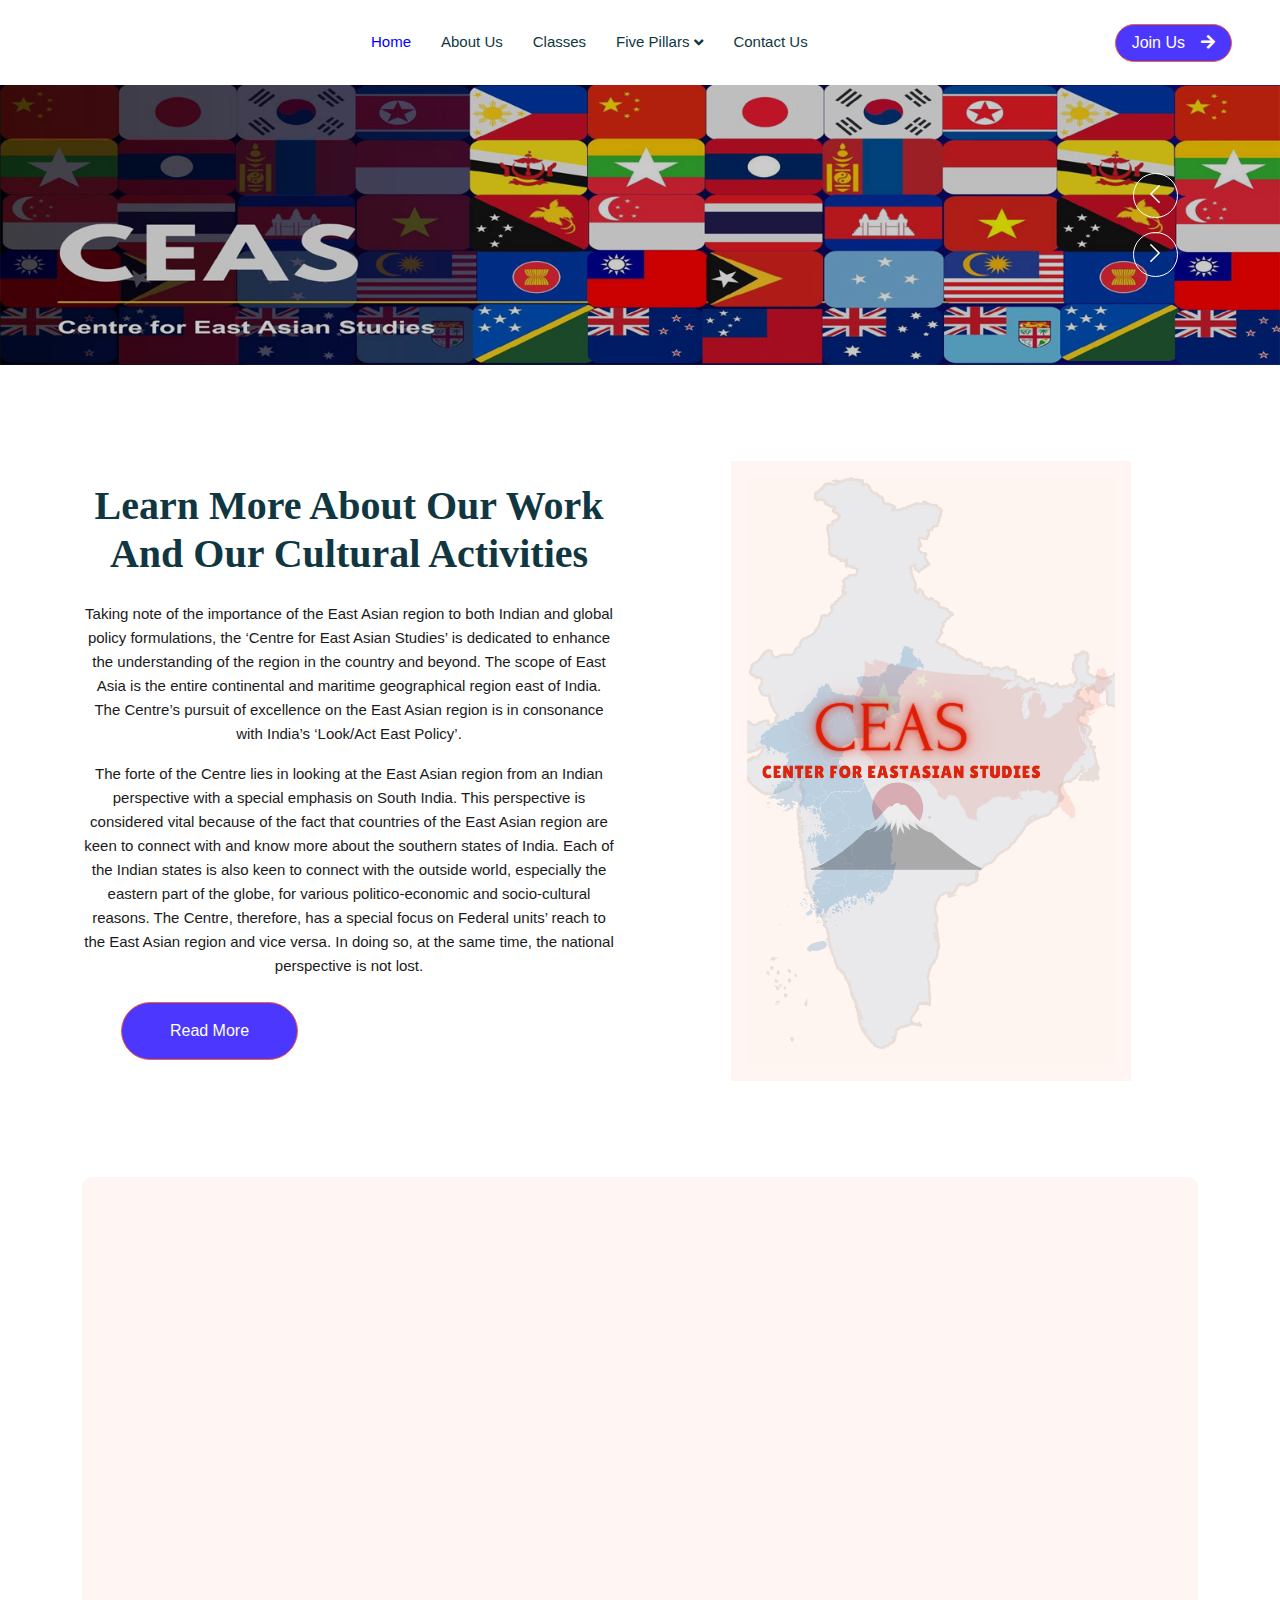
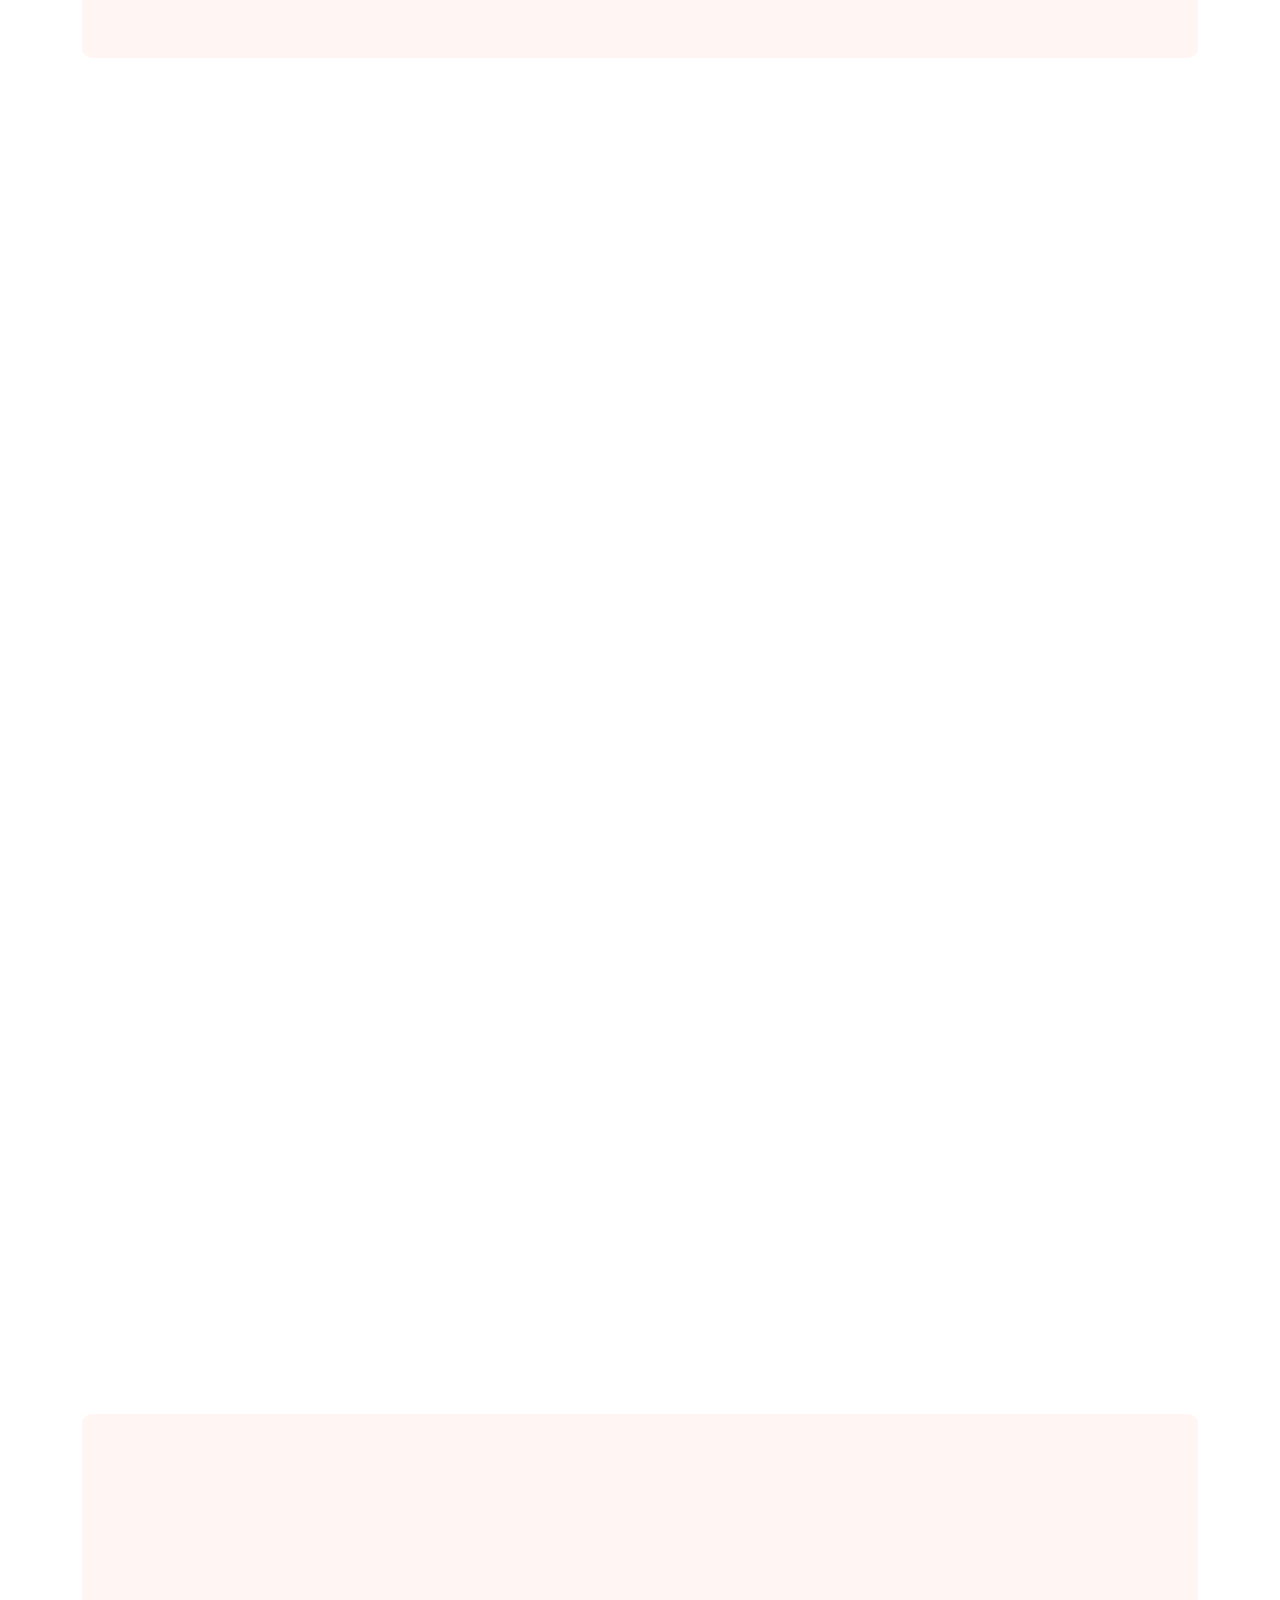
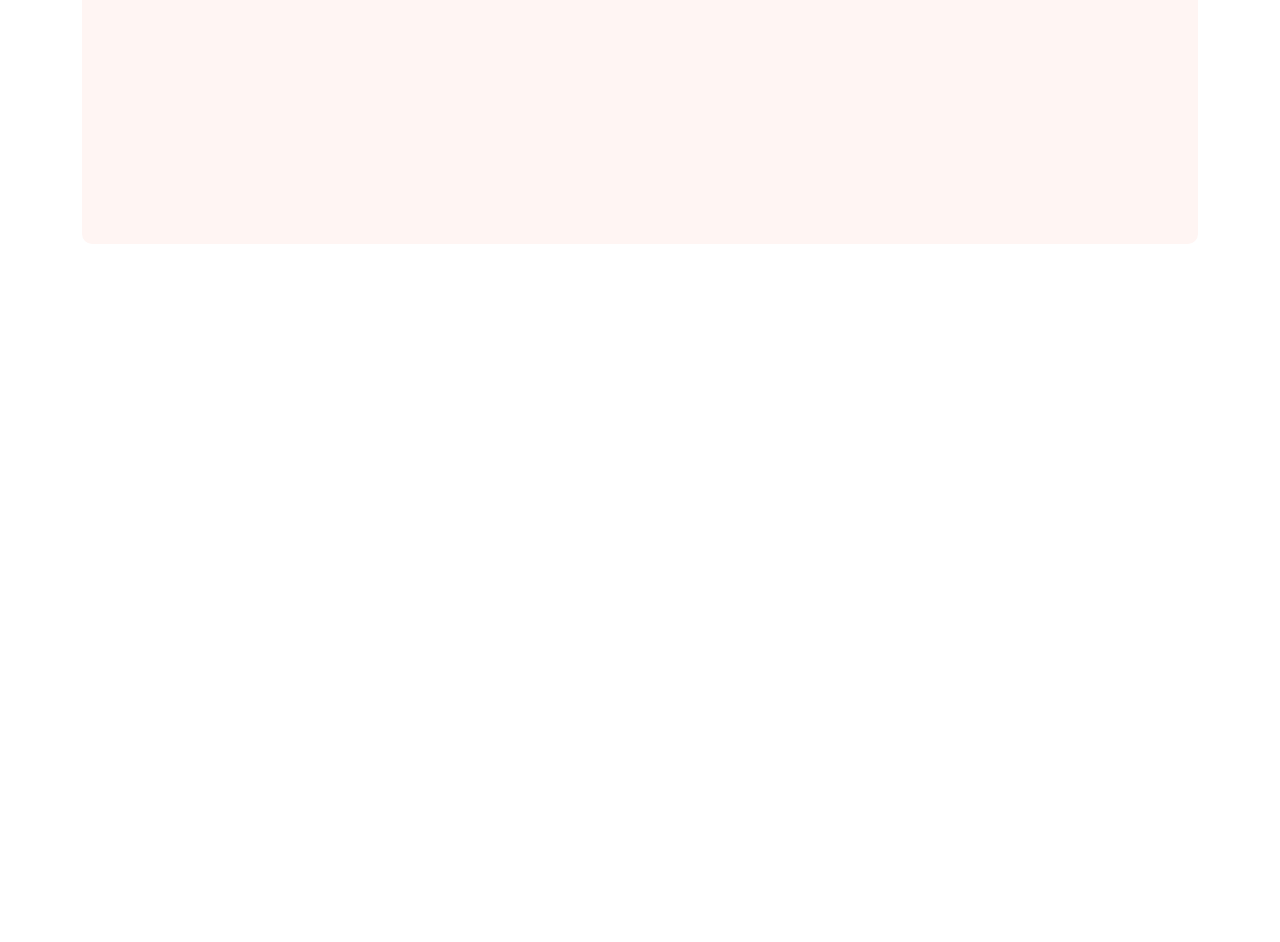
==== index.html @ fe3c4dc4 "Initial commit" ====
<!DOCTYPE html>
<html lang="en">

<head>
    <meta charset="utf-8">
    <title>CHRIST UNIVERSITY-CEAS</title>
    <meta content="width=device-width, initial-scale=1.0" name="viewport">
    <meta content="" name="keywords">
    <meta content="" name="description">

    <!-- Favicon -->
    <link href="img/favicon.ico" rel="icon">

    <!-- Google Web Fonts -->
    <link rel="preconnect" href="https://fonts.googleapis.com">
    <link rel="preconnect" href="https://fonts.gstatic.com" crossorigin>
    <link
        href="https://fonts.googleapis.com/css2?family=Heebo:wght@400;500;600&family=Inter:wght@600&family=Lobster+Two:wght@700&display=swap"
        rel="stylesheet">

    <!-- Icon Font Stylesheet -->
    <link href="https://cdnjs.cloudflare.com/ajax/libs/font-awesome/5.10.0/css/all.min.css" rel="stylesheet">
    <link href="https://cdn.jsdelivr.net/npm/bootstrap-icons@1.4.1/font/bootstrap-icons.css" rel="stylesheet">

    <!-- Libraries Stylesheet -->
    <link href="lib/animate/animate.min.css" rel="stylesheet">
    <link href="lib/owlcarousel/assets/owl.carousel.min.css" rel="stylesheet">

    <!-- Customized Bootstrap Stylesheet -->
    <link href="css/bootstrap.min.css" rel="stylesheet">

    <!-- Template Stylesheet -->
    <link href="css/style.css" rel="stylesheet">
</head>

<body>
    <div class=" bg-white p-0">
        <!-- Spinner Start -->
        <div id="spinner"
            class="show bg-white position-fixed translate-middle w-100 vh-100 top-50 start-50 d-flex align-items-center justify-content-center">
            <div class="spinner-border text-primary" style="width: 3rem; height: 3rem;" role="status">
                <span class="sr-only">Loading...</span>
            </div>
        </div>
        <!-- Spinner End -->


        <!-- Navbar Start -->
        <nav class="navbar navbar-expand-lg bg-white navbar-light sticky-top px-4 px-lg-5 py-lg-0">
            <a href="index.html" class="navbar-brand">
                <!-- <h1 class="m-0 blue"><i class="fa me-3"></i>CHRIST  -  CEAS</h1><h2 class="m-0 blue">(Deemed to be uiversity)</h2> -->
                <img class="img-fluid" src="IMG/logo.jpg" alt="">

            </a>
            <button type="button" class="navbar-toggler" data-bs-toggle="collapse" data-bs-target="#navbarCollapse">
                <span class="navbar-toggler-icon"></span>
            </button>
            <div class="collapse navbar-collapse" id="navbarCollapse">
                <div class="navbar-nav mx-auto">
                    <a href="index.html" class="nav-item nav-link active">Home</a>
                    <a href="about.html" class="nav-item nav-link">About Us</a>
                    <a href="classes.html" class="nav-item nav-link">Classes</a>
                    <div class="nav-item dropdown">
                        <a href="#" class="nav-link dropdown-toggle" data-bs-toggle="dropdown">Five Pillars</a>
                        <div class="dropdown-menu rounded-0 rounded-bottom border-0 shadow-sm m-0">
                            <a href="facility.html" class="dropdown-item active">China</a>
                            <a href="team.html" class="dropdown-item">Korea</a>
                            <a href="call-to-action.html" class="dropdown-item">Japan</a>
                            <a href="appointment.html" class="dropdown-item">South-East Asia</a>
                            <a href="testimonial.html" class="dropdown-item">Indo-Pacific</a>
                        </div>

                    </div>
                    <a href="contact.html" class="nav-item nav-link">Contact Us</a>
                </div>
                <a href="" class="btn btn-primary rounded-pill px-3 d-none d-lg-block">Join Us<i
                        class="fa fa-arrow-right ms-3"></i></a>
            </div>
        </nav>
        <!-- Navbar End -->

        <!-- Carousel Start -->
        <div class="container-fluid p-0 mb-5">
            <div class="owl-carousel header-carousel position-relative">
                <div class="owl-carousel-item position-relative">
                    <img class="img-fluid" src="img/1228897497_2023-07-20_12-15-19.jpg" alt="">
                    <div class="position-absolute top-0 start-0 w-100 h-100 d-flex align-items-center"
                        style="background: rgba(0, 0, 0, .2);">
                        <div class="container">
                            <div class="row justify-content-start">
                                <div class="col-10 col-lg-8">
                                </div>
                            </div>
                        </div>
                    </div>
                </div>
                <div class="owl-carousel-item position-relative">
                    <img class="img-fluid" src="img/1228897497_2023-07-20_12-15-19.jpg" alt="">
                    <div class="position-absolute top-0 start-0 w-100 h-100 d-flex align-items-center"
                        style="background: rgba(0, 0, 0, .2);">
                        <div class="container">
                            <div class="row justify-content-start">
                                <div class="col-10 col-lg-8">
                                </div>
                            </div>
                        </div>
                    </div>
                </div>
            </div>
        </div>
        <!-- Carousel End -->


        <!-- About Start -->
        <div class="container-xxl py-5">
            <div class="container">
                <div class="row g-5 align-items-center">
                    <div class="col-lg-6 wow fadeInUp" data-wow-delay="0.1s">
                        <h1 class="mb-4">Learn More About Our Work And Our Cultural Activities</h1>
                        <p>Taking note of the importance of the East Asian region to both Indian and global policy
                            formulations, the ‘Centre for East Asian Studies’ is dedicated to enhance the understanding
                            of the region in the country and beyond. The scope of East Asia is the entire continental
                            and maritime geographical region east of India. The Centre’s pursuit of excellence on the
                            East Asian region is in consonance with India’s ‘Look/Act East Policy’.</p>
                        <p class="mb-4">The forte of the Centre lies in looking at the East Asian region from an Indian
                            perspective with a special emphasis on South India. This perspective is considered vital
                            because of the fact that countries of the East Asian region are keen to connect with and
                            know more about the southern states of India. Each of the Indian states is also keen to
                            connect with the outside world, especially the eastern part of the globe, for various
                            politico-economic and socio-cultural reasons. The Centre, therefore, has a special focus on
                            Federal units’ reach to the East Asian region and vice versa. In doing so, at the same time,
                            the national perspective is not lost.</p>
                        <div class="row g-4 align-items-center">
                            <div class="col-sm-6">
                                <a class="btn btn-primary rounded-pill py-3 px-5" href="about.html">Read More</a>
                            </div>
                            <div class="col-sm-6">

                            </div>
                        </div>
                    </div>
                    <div class="col-lg-6 about-img wow fadeInUp" data-wow-delay="0.5s">
                        <div class="row">

                            <div class="col-12 text-center">
                                <img class="img-fluid w-75  bg-light p-3" src="img/CEAS.png" alt="">
                            </div>


                        </div>
                    </div>
                </div>
            </div>
        </div>
        <!-- About End -->


        <!-- Call To Action Start -->
        <div class="container-xxl py-5">
            <div class="container">
                <div class="bg-light rounded">
                    <div class="row g-0">
                        <div class="col-lg-6 about-img wow fadeInUp" data-wow-delay="0.5s">
                            <div class="row">
                                <div class="col-6 text-start" style="margin-bottom: -150px;">
                                    <img class="img-fluid w-100 rounded-circle bg-light p-3" usemap="china"
                                        src="img/about-2.jpg" alt="">
                                </div>
                                <div class="col-6 text-end" style="margin-bottom: -150px;">
                                    <img class="img-fluid w-100 rounded-circle bg-light p-3" src="img/about-3.jpg"
                                        alt="">
                                </div>
                                <div class="col-12 text-center">
                                    <img class="img-fluid w-75 rounded-circle bg-light p-3" src="img/about-1.jpg"
                                        alt="">
                                </div>
                                <div class="col-6 text-start" style="margin-top: -150px;">
                                    <img class="img-fluid w-100 rounded-circle bg-light p-3" src="img/about-4.jpg"
                                        alt="">
                                </div>
                                <div class="col-6 text-end" style="margin-top: -150px;">
                                    <img class="img-fluid w-100 rounded-circle bg-light p-3" src="img/about-5.jpg"
                                        alt="">
                                </div>

                            </div>
                        </div>
                        <div class="col-lg-6 wow fadeIn" data-wow-delay="0.5s">
                            <div class="h-100 d-flex flex-column justify-content-center p-5">
                                <h1 class="mb-4">The 5 Pillars of CEAS</h1>
                                <p class="mb-4"> </p>
                                <a class="btn btn-primary py-3 px-5" href="404.html">EXPLORE<i
                                        class="fa fa-arrow-right ms-2"></i></a>
                            </div>
                        </div>
                    </div>
                </div>
            </div>
        </div>
        <!-- Call To Action End -->


        <!-- Classes Start -->
        <div class="container-xxl py-5">
            <div class="container">
                <div class="text-center mx-auto mb-5 wow fadeInUp" data-wow-delay="0.1s" style="max-width: 600px;">
                    <h1 class="mb-3">School of Activities</h1>
                </div>
                <div class="row g-4">
                    <div class="col-lg-4 col-md-6 wow fadeInUp" data-wow-delay="0.1s">
                        <div class="classes-item">
                            <div class="bg-light rounded-circle w-75 mx-auto p-3">
                                <img class="img-fluid rounded-circle" src="img/classes-1.jpg" alt="">
                            </div>
                            <div class="bg-light rounded p-4 pt-5 mt-n5">
                                <a class="d-block text-center h3 mt-3 mb-4" href="classes.html">Maritime Talk Series</a>
                            </div>
                        </div>
                    </div>
                    <div class="col-lg-4 col-md-6 wow fadeInUp" data-wow-delay="0.3s">
                        <div class="classes-item">
                            <div class="bg-light rounded-circle w-75 mx-auto p-3">
                                <img class="img-fluid rounded-circle" src="img/classes-2.jpg" alt="">
                            </div>
                            <div class="bg-light rounded p-4 pt-5 mt-n5">
                                <a class="d-block text-center h3 mt-3 mb-4" href="classes.html">China Talk Series </a>
                            </div>
                        </div>
                    </div>
                    <div class="col-lg-4 col-md-6 wow fadeInUp" data-wow-delay="0.5s">
                        <div class="classes-item">
                            <div class="bg-light rounded-circle w-75 mx-auto p-3">
                                <img class="img-fluid rounded-circle" src="img/classes-3.jpg" alt="">
                            </div>
                            <div class="bg-light rounded p-4 pt-5 mt-n5">
                                <a class="d-block text-center h3 mt-3 mb-4" href="classes.html">Capacity Building
                                    Workshop</a>
                            </div>
                        </div>
                    </div>
                    <div class="col-lg-4 col-md-6 wow fadeInUp" data-wow-delay="0.1s">
                        <div class="classes-item">
                            <div class="bg-light rounded-circle w-75 mx-auto p-3">
                                <img class="img-fluid rounded-circle" src="img/classes-4.jpg" alt="">
                            </div>
                            <div class="bg-light rounded p-4 pt-5 mt-n5">
                                <a class="d-block text-center h3 mt-3 mb-4" href="classes.html">Online Certificate
                                    Course</a>
                            </div>
                        </div>
                    </div>
                    <div class="col-lg-4 col-md-6 wow fadeInUp" data-wow-delay="0.3s">
                        <div class="classes-item">
                            <div class="bg-light rounded-circle w-75 mx-auto p-3">
                                <img class="img-fluid rounded-circle" src="img/classes-5.jpg" alt="">
                            </div>
                            <div class="bg-light rounded p-4 pt-5 mt-n5">
                                <a class="d-block text-center h3 mt-3 mb-4" href="classes.html">Ido-Pacific Monitor</a>
                            </div>
                        </div>
                    </div>
                    <div class="col-lg-4 col-md-6 wow fadeInUp" data-wow-delay="0.5s">
                        <div class="classes-item">
                            <div class="bg-light rounded-circle w-75 mx-auto p-3">
                                <img class="img-fluid rounded-circle" src="img/classes-6.jpg" alt="">
                            </div>
                            <div class="bg-light rounded p-4 pt-5 mt-n5">
                                <a class="d-block text-center h3 mt-3 mb-4" href="classes.html">Internhip Programme</a>
                            </div>
                        </div>
                    </div>
                    <div class="col-lg-4 col-md-6 wow fadeInUp" data-wow-delay="0.5s">
                        <div class="classes-item">
                            <div class="bg-light rounded-circle w-75 mx-auto p-3">
                                <img class="img-fluid rounded-circle" src="img/classes-7.jpg" alt="">
                            </div>
                            <div class="bg-light rounded p-4 pt-5 mt-n5">
                                <a class="d-block text-center h3 mt-3 mb-4" href="classes.html">Ambassador Lecture
                                    Series</a>
                            </div>
                        </div>
                    </div>
                </div>
            </div>
        </div>
        <!-- Classes End -->


        <!-- Mission -->
        <div class="container-xxl py-5">
            <div class="container">
                <div class="bg-light rounded">
                    <div class="row g-0">
                        <div class="col-lg-6 wow fadeIn" data-wow-delay="0.1s">
                            <div class="h-100 d-flex flex-column justify-content-center p-5">
                                <h1 class="mb-4">VISION</h1>
                                <div class="row g-3">
                                    <div class="form-floating">
                                        <input type="text" class="form-control border-0" id="cage"
                                            placeholder="Child Age">
                                        <label for="cage">EXCELLENCE AND SERVICE </label>
                                    </div>
                                    <h1 class="mb-4">MISSION</h1>
                                    <div class="form-floating">
                                        <textarea class="form-control border-0" placeholder="Leave a message here"
                                            id="message" style="height: 100px"></textarea>
                                        <label for="message">CHRIST (Deemed to be University) is a nurturing ground for
                                            an individual's holistic development to make effective contribution to the
                                            society in a dynamic environment.</label>
                                    </div>
                                </div>
                            </div>
                        </div>
                        <div class="col-lg-6 wow fadeIn" data-wow-delay="0.5s" style="min-height: 400px;">
                            <div class="position-relative h-100">
                                <img class="h-100 rounded" src="img/christ.jpg"
                                    style="object-fit: cover;width: 100%;">
                            </div>
                        </div>
                    </div>
                </div>
            </div>
        </div>


        <!--Mission end-->


        <!-- Team Start -->
        <!-- <div class="container-xxl py-5">
            <div class="container">
                <div class="text-center mx-auto mb-5 wow fadeInUp" data-wow-delay="0.1s" style="max-width: 600px;">
                    <h1 class="mb-3">Popular Teachers</h1>
                    <p>Eirmod sed ipsum dolor sit rebum labore magna erat. Tempor ut dolore lorem kasd vero ipsum sit
                        eirmod sit. Ipsum diam justo sed rebum vero dolor duo.</p>
                </div>
                <div class="row g-4">
                    <div class="col-lg-4 col-md-6 wow fadeInUp" data-wow-delay="0.1s">
                        <div class="team-item position-relative">
                            <img class="img-fluid rounded-circle w-75" src="img/team-1.jpg" alt="">
                            <div class="team-text">
                                <h3>Full Name</h3>
                                <p>Designation</p>
                                <div class="d-flex align-items-center">
                                    <a class="btn btn-square btn-primary mx-1" href=""><i class="fab fa-facebook-f"></i></a>
                                    <a class="btn btn-square btn-primary  mx-1" href=""><i class="fab fa-twitter"></i></a>
                                    <a class="btn btn-square btn-primary  mx-1" href=""><i class="fab fa-instagram"></i></a>
                                </div>
                            </div>
                        </div>
                    </div>
                    <div class="col-lg-4 col-md-6 wow fadeInUp" data-wow-delay="0.3s">
                        <div class="team-item position-relative">
                            <img class="img-fluid rounded-circle w-75" src="img/team-2.jpg" alt="">
                            <div class="team-text">
                                <h3>Full Name</h3>
                                <p>Designation</p>
                                <div class="d-flex align-items-center">
                                    <a class="btn btn-square btn-primary mx-1" href=""><i class="fab fa-facebook-f"></i></a>
                                    <a class="btn btn-square btn-primary  mx-1" href=""><i class="fab fa-twitter"></i></a>
                                    <a class="btn btn-square btn-primary  mx-1" href=""><i class="fab fa-instagram"></i></a>
                                </div>
                            </div>
                        </div>
                    </div>
                    <div class="col-lg-4 col-md-6 wow fadeInUp" data-wow-delay="0.5s">
                        <div class="team-item position-relative">
                            <img class="img-fluid rounded-circle w-75" src="img/team-3.jpg" alt="">
                            <div class="team-text">
                                <h3>Full Name</h3>
                                <p>Designation</p>
                                <div class="d-flex align-items-center">
                                    <a class="btn btn-square btn-primary mx-1" href=""><i class="fab fa-facebook-f"></i></a>
                                    <a class="btn btn-square btn-primary  mx-1" href=""><i class="fab fa-twitter"></i></a>
                                    <a class="btn btn-square btn-primary  mx-1" href=""><i class="fab fa-instagram"></i></a>
                                </div>
                            </div>
                        </div>
                    </div>
                </div>
            </div>
        </div> -->
        <!-- Team End -->


        <!-- Testimonial Start -->
        <!-- <div class="container-xxl py-5">
            <div class="container">
                <div class="text-center mx-auto mb-5 wow fadeInUp" data-wow-delay="0.1s" style="max-width: 600px;">
                    <h1 class="mb-3">Our Clients Say!</h1>
                    <p>Eirmod sed ipsum dolor sit rebum labore magna erat. Tempor ut dolore lorem kasd vero ipsum sit eirmod sit. Ipsum diam justo sed rebum vero dolor duo.</p>
                </div>
                <div class="owl-carousel testimonial-carousel wow fadeInUp" data-wow-delay="0.1s">
                    <div class="testimonial-item bg-light rounded p-5">
                        <p class="fs-5">Tempor stet labore dolor clita stet diam amet ipsum dolor duo ipsum rebum stet dolor amet diam stet. Est stet ea lorem amet est kasd kasd erat eos</p>
                        <div class="d-flex align-items-center bg-white me-n5" style="border-radius: 50px 0 0 50px;">
                            <img class="img-fluid flex-shrink-0 rounded-circle" src="img/testimonial-1.jpg" style="width: 90px; height: 90px;">
                            <div class="ps-3">
                                <h3 class="mb-1">Client Name</h3>
                                <span>Profession</span>
                            </div>
                            <i class="fa fa-quote-right fa-3x text-primary ms-auto d-none d-sm-flex"></i>
                        </div>
                    </div>
                    <div class="testimonial-item bg-light rounded p-5">
                        <p class="fs-5">Tempor stet labore dolor clita stet diam amet ipsum dolor duo ipsum rebum stet dolor amet diam stet. Est stet ea lorem amet est kasd kasd erat eos</p>
                        <div class="d-flex align-items-center bg-white me-n5" style="border-radius: 50px 0 0 50px;">
                            <img class="img-fluid flex-shrink-0 rounded-circle" src="img/testimonial-2.jpg" style="width: 90px; height: 90px;">
                            <div class="ps-3">
                                <h3 class="mb-1">Client Name</h3>
                                <span>Profession</span>
                            </div>
                            <i class="fa fa-quote-right fa-3x text-primary ms-auto d-none d-sm-flex"></i>
                        </div>
                    </div>
                    <div class="testimonial-item bg-light rounded p-5">
                        <p class="fs-5">Tempor stet labore dolor clita stet diam amet ipsum dolor duo ipsum rebum stet dolor amet diam stet. Est stet ea lorem amet est kasd kasd erat eos</p>
                        <div class="d-flex align-items-center bg-white me-n5" style="border-radius: 50px 0 0 50px;">
                            <img class="img-fluid flex-shrink-0 rounded-circle" src="img/testimonial-3.jpg" style="width: 90px; height: 90px;">
                            <div class="ps-3">
                                <h3 class="mb-1">Client Name</h3>
                                <span>Profession</span>
                            </div>
                            <i class="fa fa-quote-right fa-3x text-primary ms-auto d-none d-sm-flex"></i>
                        </div>
                    </div>
                </div>
            </div>
        </div> -->
        <!-- Testimonial End -->


        <!-- Footer Start -->
        <div class="container-fluid bg-dark text-white-50 footer pt-5 mt-5 wow fadeIn" data-wow-delay="0.1s">
            <div class="container py-5">
                <div class="row g-5">
                    <div class="col-lg-3 col-md-6">
                        <p>
                        <h1 class="text-white mb-4">CHRIST</h1>
                        <h4 style="color: aliceblue;">(Deemed to be University)</h4>
                        </p>
                        <p class="mb-2"><i class="fa fa-map-marker-alt me-3"></i>
                            Dharmaram College Post, Hosur Road, Bengaluru - 560029,
                            Karnataka, India</p>
                        <p class="mb-2"><i class="fa fa-phone-alt me-3"></i>Tel: +91 804012 9100 / 9600</p>
                        <p class="mb-2"><i class="fa fa-envelope me-3"></i>Email: mail@christuniversity.in</p>
                        <div class="d-flex pt-2">
                            <a class="btn btn-outline-light btn-social" href=""><i class="fab fa-twitter"></i></a>
                            <a class="btn btn-outline-light btn-social" href=""><i class="fab fa-facebook-f"></i></a>
                            <a class="btn btn-outline-light btn-social" href=""><i class="fab fa-youtube"></i></a>
                            <a class="btn btn-outline-light btn-social" href=""><i class="fab fa-linkedin-in"></i></a>
                        </div>
                    </div>
                    <div class="col-lg-3 col-md-6">
                        <h3 class="text-white mb-4">Quick Links</h3>
                        <a class="btn btn-link text-white-50" href="about.html">About Us</a>
                        <a class="btn btn-link text-white-50" href="contact.html">Contact Us</a>
                        <a class="btn btn-link text-white-50" href="">Our Services</a>
                        <a class="btn btn-link text-white-50" href="">Privacy Policy</a>
                        <a class="btn btn-link text-white-50" href="">Terms & Condition</a>
                    </div>

                    <div class="col-lg-3 col-md-6">
                        <p>
                        <h3 style="color: aliceblue;">Vision</h3>
                        EXCELLENCE AND SERVICE

                        <h3 style="color: aliceblue;">Mission</h3>
                        CHRIST (Deemed to be University) is a nurturing ground for an individual's holistic development
                        to make effective contribution to the society in a dynamic environment.</p>

                    </div>
                </div>
            </div>
            <div class="container">
                <div class="copyright">
                    <div class="row">
                        <div class="col-md-6 text-center text-md-start mb-3 mb-md-0">
                            &copy; <a class="border-bottom" href="#">CHRIST (Deemed to be University) 2020</a>, All
                            Right Reserved.
                            <br>
                            <!--/*** This template is free as long as you keep the footer author’s credit link/attribution link/backlink. If you'd like to use the template without the footer author’s credit link/attribution link/backlink, you can purchase the Credit Removal License from "https://htmlcodex.com/credit-removal". Thank you for your support. ***/-->
                            Designed By
                            <a class="border-bottom" href="#">from INI Technologies Pvt Ltd., Kochi, India</a>
                        </div>
                        <!-- <div class="col-md-6 text-center text-md-end">
                            <div class="footer-menu">
                                <a href="">Home</a>
                                <a href="">Help</a>
                                <a href="">FQAs</a>
                            </div>
                        </div> -->
                    </div>
                </div>
            </div>
        </div>
        <!-- Footer End -->


        <!-- Back to Top -->
        <!-- <a href="#" class="btn btn-lg btn-primary btn-lg-square back-to-top"><i class="bi bi-arrow-up"></i></a>
    </div> -->

        <!-- JavaScript Libraries -->
        <script src="https://code.jquery.com/jquery-3.4.1.min.js"></script>
        <script src="https://cdn.jsdelivr.net/npm/bootstrap@5.0.0/dist/js/bootstrap.bundle.min.js"></script>
        <script src="lib/wow/wow.min.js"></script>
        <script src="lib/easing/easing.min.js"></script>
        <script src="lib/waypoints/waypoints.min.js"></script>
        <script src="lib/owlcarousel/owl.carousel.min.js"></script>

        <!-- Template Javascript -->
        <script src="js/main.js"></script>
</body>

</html>
---- css/style.css ----
/********** Template CSS **********/
:root {
    --primary: #4b37fe;
    --light: #e4f0f6;
    --dark: #103741;
}

.back-to-top {
    position: fixed;
    display: none;
    right: 45px;
    bottom: 45px;
    z-index: 99;
}


/*** Spinner ***/
#spinner {
    opacity: 0;
    visibility: hidden;
    transition: opacity .5s ease-out, visibility 0s linear .5s;
    z-index: 99999;
}

#spinner.show {
    transition: opacity .5s ease-out, visibility 0s linear 0s;
    visibility: visible;
    opacity: 1;
}

.blue {
    color: #4b37fe;
}

/*** Button ***/
.btn {
    font-weight: 500;
    transition: .5s;
}

.btn.btn-primary {
    color: #FFFFFF;
    background-color: #4b37fe;

}

.btn-square {
    width: 38px;
    height: 38px;
}

.btn-sm-square {
    width: 32px;
    height: 32px;
}

.btn-lg-square {
    width: 48px;
    height: 48px;
}

.btn-square,
.btn-sm-square,
.btn-lg-square {
    padding: 0;
    display: flex;
    align-items: center;
    justify-content: center;
    font-weight: normal;
    border-radius: 50px;
}


/*** Heading ***/
h1,
h2,
h3,
h4,
.h1,
.h2,
.h3,
.h4,
.display-1,
.display-2,
.display-3,
.display-4,
.display-5,
.display-6 {
    font-family: 'Fantasy';
    font-weight: 700;
}

h5,
h6,
.h5,
.h6 {
    font-weight: 600;
}

.font-secondary {
    font-family: 'Fantasy';
}


/*** Navbar ***/
.navbar .navbar-nav .nav-link {
    padding: 30px 15px;
    color: var(--dark);
    font-weight: 500;
    outline: none;
}

.navbar .navbar-nav .nav-link:hover,
.navbar .navbar-nav .nav-link.active {
    color: blue
}

.navbar.sticky-top {
    top: -100px;
    transition: .5s;
}

.navbar .dropdown-toggle::after {
    border: none;
    content: "\f107";
    font-family: "Font Awesome 5 Free";
    font-weight: 900;
    vertical-align: middle;
    margin-left: 5px;
    transition: .5s;
}

.navbar .dropdown-toggle[aria-expanded=true]::after {
    transform: rotate(-180deg);
}

@media (max-width: 991.98px) {
    .navbar .navbar-nav .nav-link {
        margin-right: 0;
        padding: 10px 0;
    }

    .navbar .navbar-nav {
        margin-top: 15px;
        border-top: 1px solid #EEEEEE;
    }
}

@media (min-width: 992px) {
    .navbar .nav-item .dropdown-menu {
        display: block;
        top: calc(100% - 15px);
        margin-top: 0;
        opacity: 0;
        visibility: hidden;
        transition: .5s;

    }

    .navbar .nav-item:hover .dropdown-menu {
        top: 100%;
        visibility: visible;
        transition: .5s;
        opacity: 1;
        color: #1b0ba7;
    }
}


/*** Header ***/
/* .header-carousel::before,
.header-carousel::after,
.page-header::before,
.page-header::after {
    position: absolute;
    content: "";
    width: 100%;
    height: 10px;
    top: 0;
    left: 0;
    background: url(../img/bg-header-top.png) center center repeat-x;
    z-index: 1;
} */

.header-carousel::after,
.page-header::after {
    height: 19px;
    top: auto;
    bottom: 0;
    background: url(../img/bg-header-bottom.png) center center repeat-x;
}

@media (max-width: 768px) {
    .header-carousel .owl-carousel-item {
        position: relative;
        min-height: 500px;
    }

    .header-carousel .owl-carousel-item img {
        position: absolute;
        width: 100%;
        height: 100%;
        object-fit: cover;
    }

    .header-carousel .owl-carousel-item p {
        font-size: 16px !important;
        font-weight: 400 !important;
    }

    .header-carousel .owl-carousel-item h1 {
        font-size: 30px;
        font-weight: 600;
    }
}

.header-carousel .owl-nav {
    position: absolute;
    top: 50%;
    right: 8%;
    transform: translateY(-50%);
    display: flex;
    flex-direction: column;
}

.header-carousel .owl-nav .owl-prev,
.header-carousel .owl-nav .owl-next {
    margin: 7px 0;
    width: 45px;
    height: 45px;
    display: flex;
    align-items: center;
    justify-content: center;
    color: #FFFFFF;
    background: transparent;
    border: 1px solid #FFFFFF;
    border-radius: 45px;
    font-size: 22px;
    transition: .5s;
}

.header-carousel .owl-nav .owl-prev:hover,
.header-carousel .owl-nav .owl-next:hover {
    background: var(--primary);
    border-color: var(--primary);
}

.page-header {
    background: linear-gradient(rgba(0, 0, 0, .2), rgba(0, 0, 0, .2)), url(../img/carousel-1.jpg) center center no-repeat;
    background-size: cover;
}

.breadcrumb-item+.breadcrumb-item::before {
    color: rgba(255, 255, 255, .5);
}


/*** Facility ***/
.facility-item .facility-icon {
    position: relative;
    margin: 0 auto;
    width: 100px;
    height: 100px;
    border-radius: 100px;
    display: flex;
    align-items: center;
    justify-content: center;
}

.facility-item .facility-icon::before {
    position: absolute;
    content: "";
    width: 100%;
    height: 100%;
    top: 0;
    left: 0;
    background: rgba(255, 255, 255, .9);
    transition: .5s;
    z-index: 1;
}

.facility-item .facility-icon span {
    position: absolute;
    content: "";
    width: 15px;
    height: 30px;
    top: 0;
    left: 0;
    border-radius: 50%;
}

.facility-item .facility-icon span:last-child {
    left: auto;
    right: 0;
}

.facility-item .facility-icon i {
    position: relative;
    z-index: 2;
}

.facility-item .facility-text {
    position: relative;
    min-height: 250px;
    padding: 30px;
    border-radius: 100%;
    display: flex;
    text-align: center;
    justify-content: center;
    flex-direction: column;
}

.facility-item .facility-text::before {
    position: absolute;
    content: "";
    width: 100%;
    height: 100%;
    top: 0;
    left: 0;
    background: rgba(255, 255, 255, .9);
    transition: .5s;
    z-index: 1;
}

.facility-item .facility-text * {
    position: relative;
    z-index: 2;
}

.facility-item:hover .facility-icon::before,
.facility-item:hover .facility-text::before {
    background: transparent;
}

.facility-item * {
    transition: .5s;
}

.facility-item:hover * {
    color: #FFFFFF !important;
}


/*** About ***/
.about-img img {
    transition: .5s;
}

.about-img img:hover {
    background: var(--primary) !important;
}


/*** Classes ***/
.classes-item {
    transition: .5s;
}

.classes-item:hover {
    margin-top: -10px;
}


/*** Team ***/
.team-item .team-text {
    position: absolute;
    width: 250px;
    height: 250px;
    bottom: 0;
    right: 0;
    display: flex;
    align-items: center;
    justify-content: center;
    flex-direction: column;
    background: #FFFFFF;
    border: 17px solid var(--light);
    border-radius: 250px;
    transition: .5s;
}

.team-item:hover .team-text {
    border-color: var(--primary);
}


/*** Testimonial ***/
.testimonial-carousel {
    padding-left: 1.5rem;
    padding-right: 1.5rem;
}

@media (min-width: 576px) {
    .testimonial-carousel {
        padding-left: 4rem;
        padding-right: 4rem;
    }
}

.testimonial-carousel .testimonial-item .border {
    border: 1px dashed rgba(0, 185, 142, .3) !important;
}

.testimonial-carousel .owl-nav {
    position: absolute;
    width: 100%;
    height: 45px;
    top: 50%;
    left: 0;
    transform: translateY(-50%);
    display: flex;
    justify-content: space-between;
    z-index: 1;
}

.testimonial-carousel .owl-nav .owl-prev,
.testimonial-carousel .owl-nav .owl-next {
    position: relative;
    width: 45px;
    height: 45px;
    display: flex;
    align-items: center;
    justify-content: center;
    color: #FFFFFF;
    background: var(--primary);
    border-radius: 45px;
    font-size: 20px;
    transition: .5s;
}

.testimonial-carousel .owl-nav .owl-prev:hover,
.testimonial-carousel .owl-nav .owl-next:hover {
    background: var(--dark);
}


/*** Footer ***/
.footer .btn.btn-social {
    margin-right: 5px;
    width: 45px;
    height: 45px;
    display: flex;
    align-items: center;
    justify-content: center;
    color: #FFFFFF;
    border: 1px solid rgba(255, 255, 255, 0.5);
    border-radius: 45px;
    transition: .3s;
}

.footer .btn.btn-social:hover {
    border-color: var(--primary);
    background: var(--primary);
}

.footer .btn.btn-link {
    display: block;
    margin-bottom: 5px;
    padding: 0;
    text-align: left;
    font-size: 16px;
    font-weight: normal;
    text-transform: capitalize;
    transition: .3s;
}

.footer .btn.btn-link::before {
    position: relative;
    content: "\f105";
    font-family: "Font Awesome 5 Free";
    font-weight: 900;
    margin-right: 10px;
}

.footer .btn.btn-link:hover {
    color: var(--primary) !important;
    letter-spacing: 1px;
    box-shadow: none;
}

.footer .form-control {
    border-color: rgba(255, 255, 255, 0.5);
}

.footer .copyright {
    padding: 25px 0;
    font-size: 15px;
    border-top: 1px solid rgba(256, 256, 256, .1);
}

.footer .copyright a {
    color: #FFFFFF;
}

.footer .footer-menu a {
    margin-right: 15px;
    padding-right: 15px;
    border-right: 1px solid rgba(121, 105, 245, 0.1);
}

.footer .copyright a:hover,
.footer .footer-menu a:hover {
    color: var(--primary) !important;
}

.footer .footer-menu a:last-child {
    margin-right: 0;
    padding-right: 0;
    border-right: none;
}

body {
    color: #1a1a1a;
    font-family: "Open Sans", Helvetica, sans-serif;
    font-size: 15px;
    line-height: 1.6em;
    text-align: center;
    background: #757f9a;
    background: -webkit-linear-gradient(to left, #d7dde8, #757f9a);
    background: linear-gradient(to left, #d7dde8, #757f9a);
  }
  
  #content {
    max-width: 600px;
    margin: 25vh auto;
  }
  
  .testimonial blockquote {
    margin: 10px 10px 0;
    background: #efefef;
    padding: 20px 60px;
    position: relative;
    border: none;
    border-radius: 8px;
    font-style: italic;
  }
  
  .testimonial blockquote:before,
  .testimonial blockquote:after {
    content: "\201C";
    position: absolute;
    font-size: 80px;
    line-height: 1;
    color: #757f9a;
    font-style: normal;
  }
  
  .testimonial blockquote:before {
    top: 0;
    left: 10px;
  }
  
  .testimonial blockquote:after {
    content: "\201D";
    right: 10px;
    bottom: -0.5em;
  }
  
  .testimonial div {
    width: 0;
    height: 0;
    border-left: 0 solid transparent;
    border-right: 20px solid transparent;
    border-top: 20px solid #efefef;
    margin: 0 0 0 60px;
  }
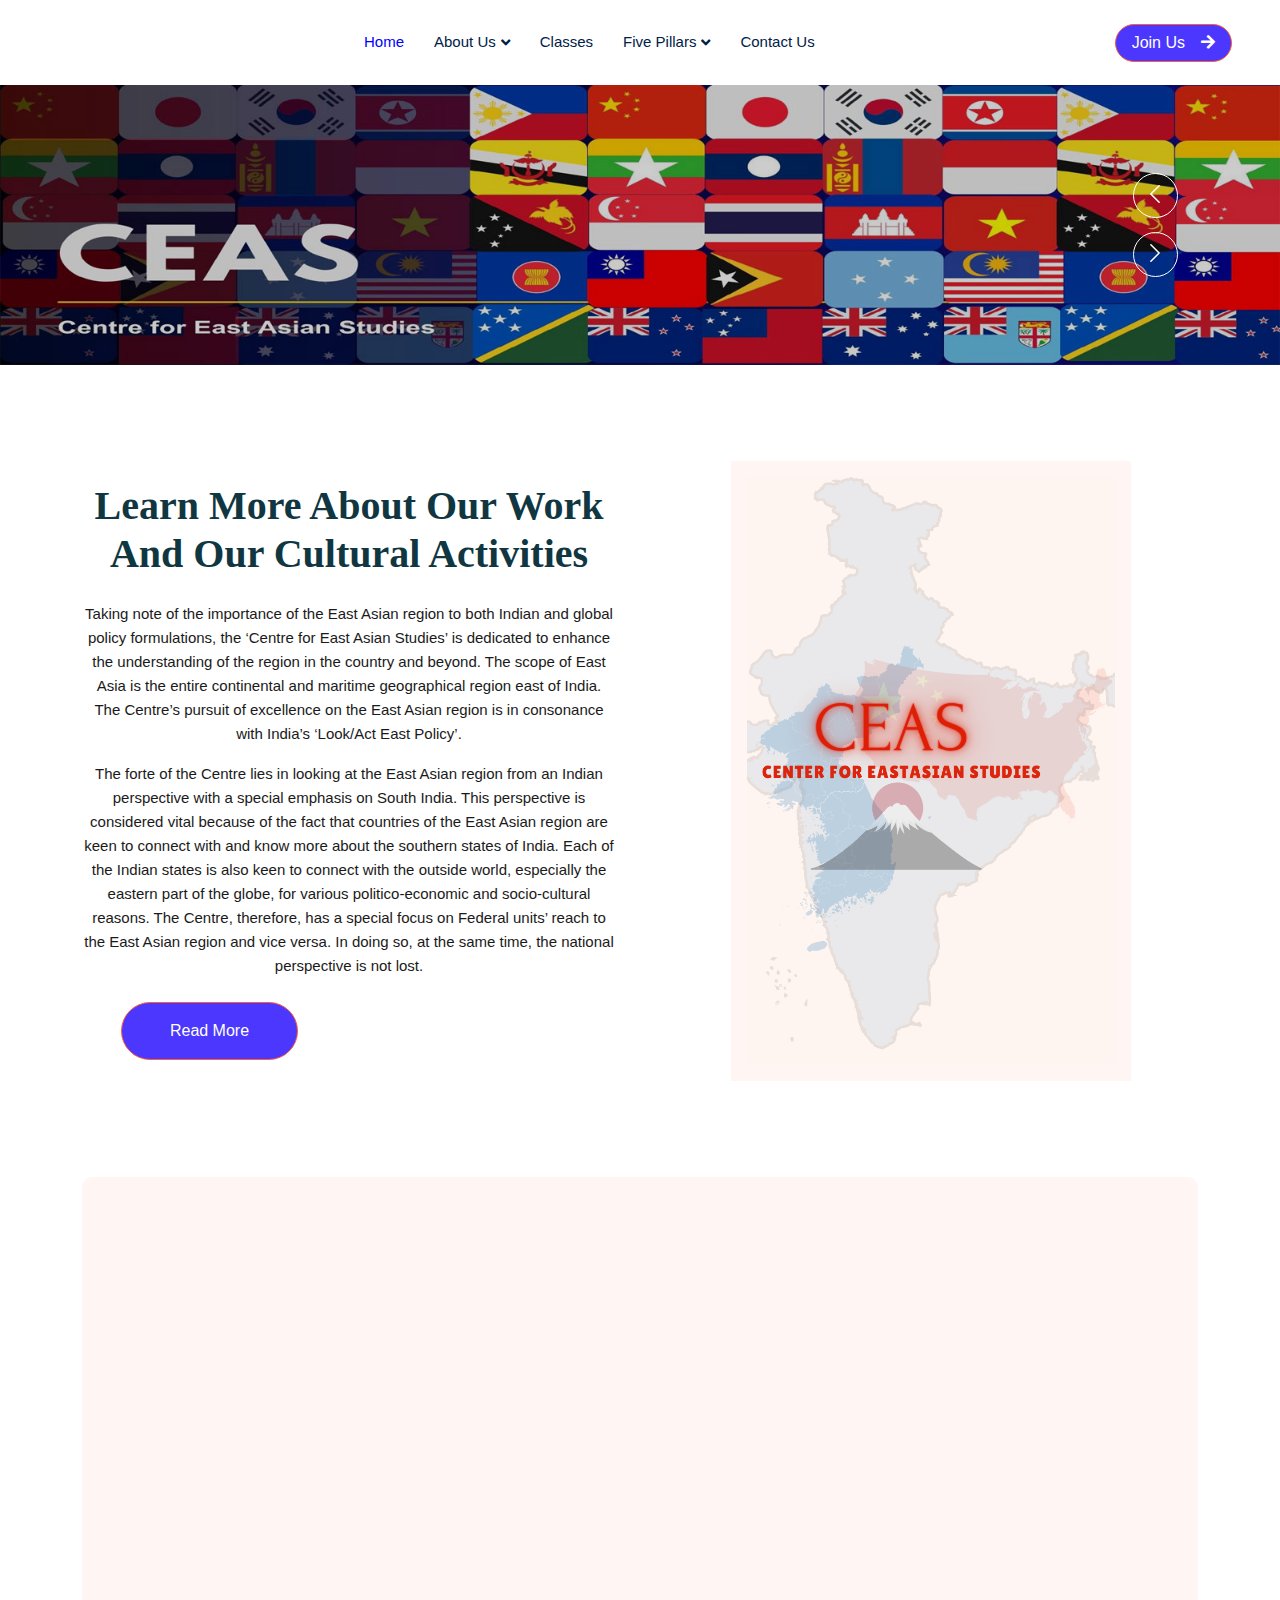
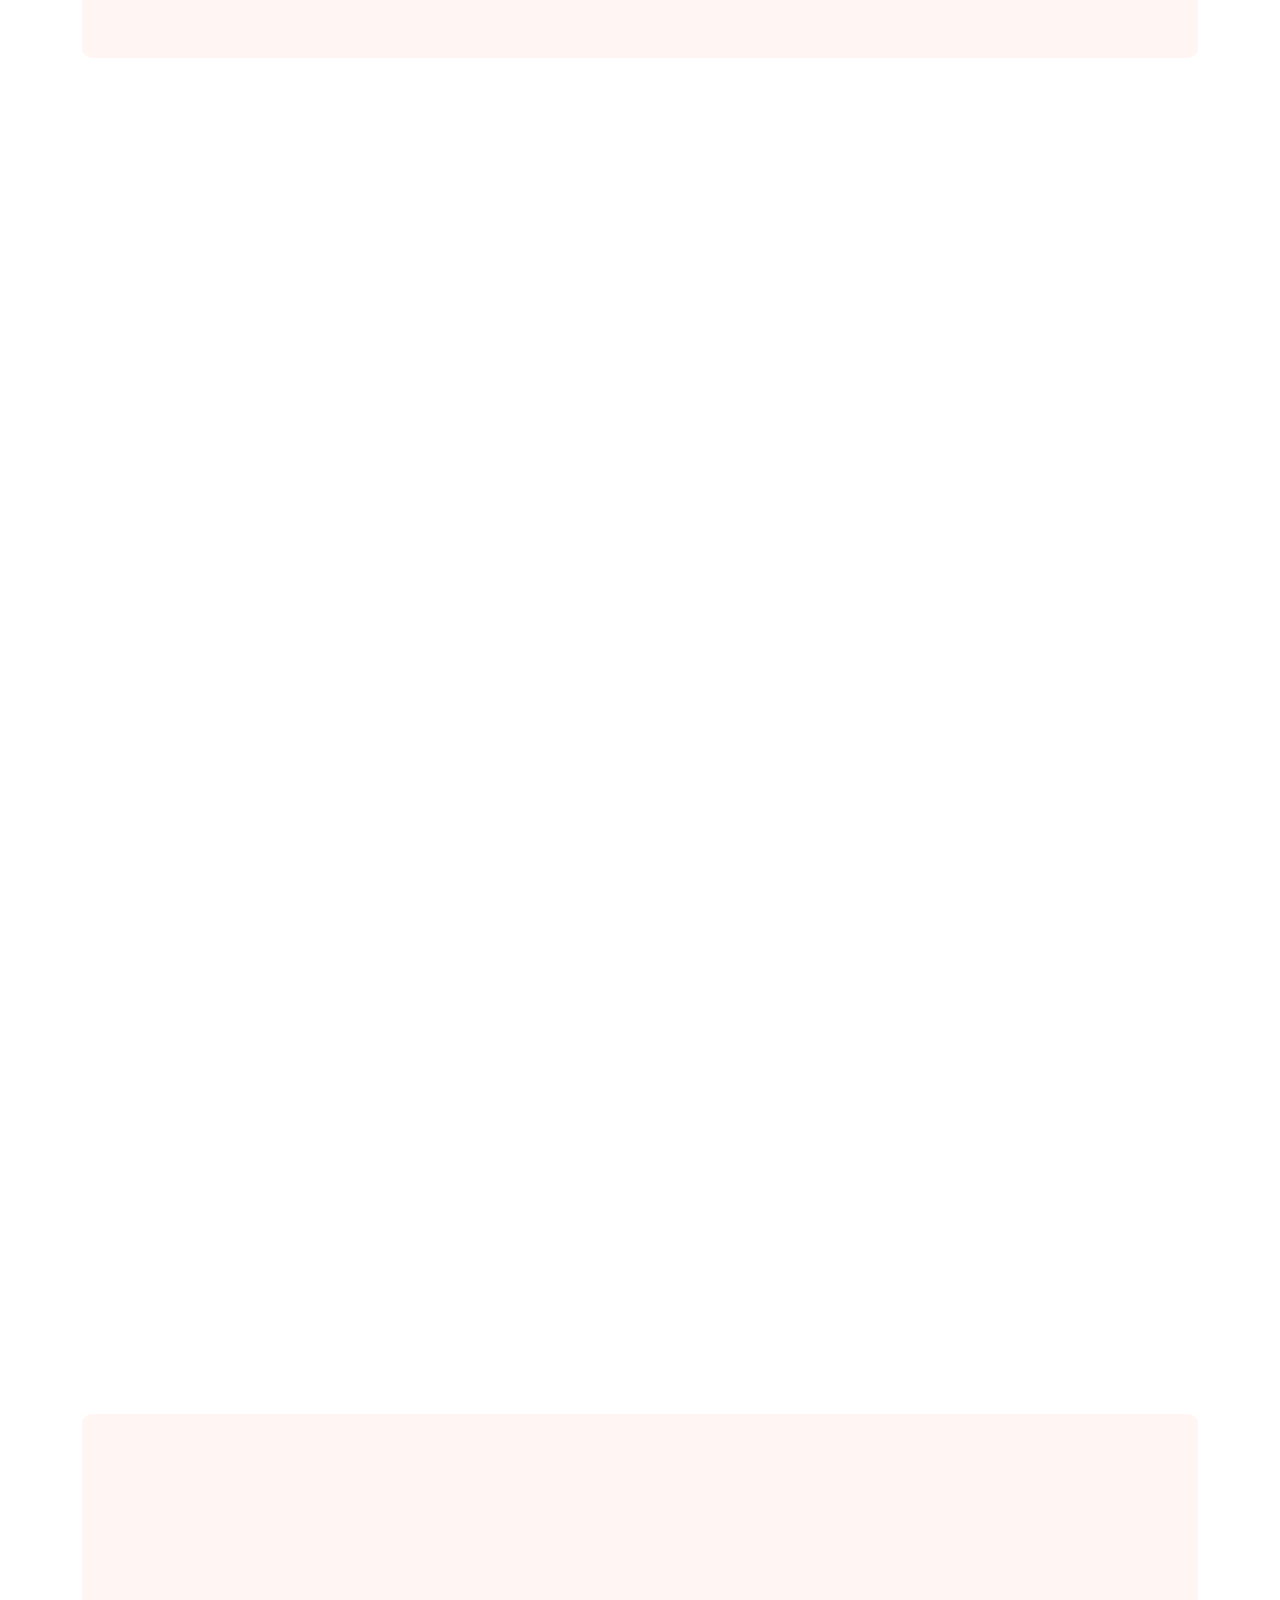
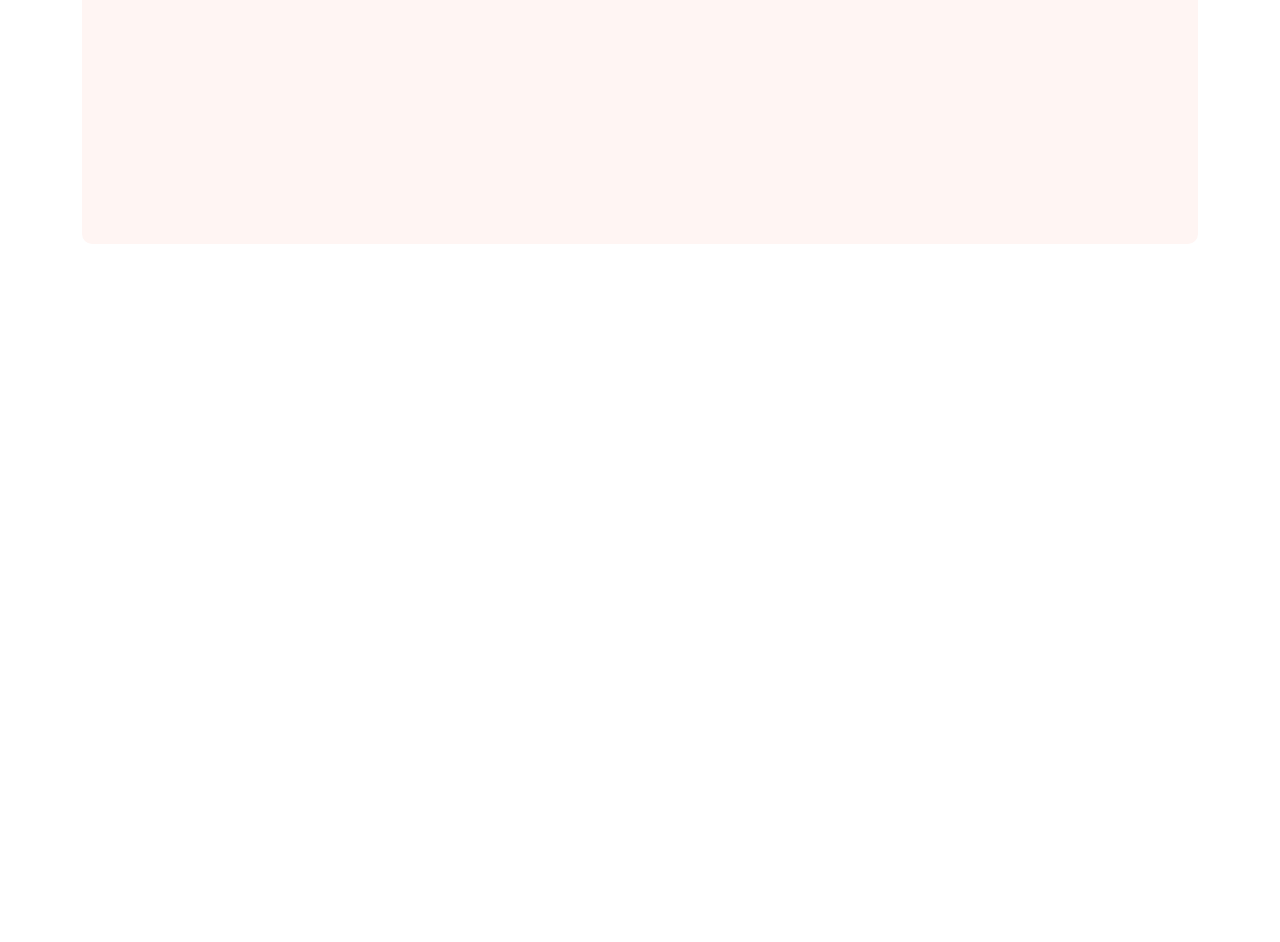
==== commit 7780a3c8: "check" ====
--- a/index.html
+++ b/index.html
@@ -31,6 +31,8 @@
 
     <!-- Template Stylesheet -->
     <link href="css/style.css" rel="stylesheet">
+
+
 </head>
 
 <body>
@@ -58,7 +60,15 @@
             <div class="collapse navbar-collapse" id="navbarCollapse">
                 <div class="navbar-nav mx-auto">
                     <a href="index.html" class="nav-item nav-link active">Home</a>
-                    <a href="about.html" class="nav-item nav-link">About Us</a>
+                    <!-- <a href="about.html" class="nav-item nav-link">About Us</a> -->
+                    <div class="nav-item dropdown">
+                        <a href="#" class="nav-link dropdown-toggle" data-bs-toggle="dropdown">About Us</a>
+                        <div class="dropdown-menu rounded-0 rounded-bottom border-0 shadow-sm m-0">
+                            <a href="about.html" class="dropdown-item active">Objectives and Functions</a>
+                            <a href="team.html" class="dropdown-item">Advisory Committee</a>
+                            <a href="team2.html" class="dropdown-item">Meet the Team</a>
+                        </div>
+                    </div>
                     <a href="classes.html" class="nav-item nav-link">Classes</a>
                     <div class="nav-item dropdown">
                         <a href="#" class="nav-link dropdown-toggle" data-bs-toggle="dropdown">Five Pillars</a>
@@ -69,14 +79,15 @@
                             <a href="appointment.html" class="dropdown-item">South-East Asia</a>
                             <a href="testimonial.html" class="dropdown-item">Indo-Pacific</a>
                         </div>
-
                     </div>
                     <a href="contact.html" class="nav-item nav-link">Contact Us</a>
                 </div>
-                <a href="" class="btn btn-primary rounded-pill px-3 d-none d-lg-block">Join Us<i
+                <a href="https://www.linkedin.com/in/ceas-christ-university/"
+                    class="btn btn-primary rounded-pill px-3 d-none d-lg-block">Join Us<i
                         class="fa fa-arrow-right ms-3"></i></a>
             </div>
         </nav>
+
         <!-- Navbar End -->
 
         <!-- Carousel Start -->
@@ -296,14 +307,14 @@
                                 <h1 class="mb-4">VISION</h1>
                                 <div class="row g-3">
                                     <div class="form-floating">
-                                        <input type="text" class="form-control border-0" id="cage"
+                                        <input type="text" class="form-control border-0" id="cage" disabled="true"
                                             placeholder="Child Age">
                                         <label for="cage">EXCELLENCE AND SERVICE </label>
                                     </div>
                                     <h1 class="mb-4">MISSION</h1>
                                     <div class="form-floating">
-                                        <textarea class="form-control border-0" placeholder="Leave a message here"
-                                            id="message" style="height: 100px"></textarea>
+                                        <textarea class="form-control border-0" placeholder="" id="message"
+                                            style="height: 100px" disabled="true"></textarea>
                                         <label for="message">CHRIST (Deemed to be University) is a nurturing ground for
                                             an individual's holistic development to make effective contribution to the
                                             society in a dynamic environment.</label>
@@ -313,8 +324,7 @@
                         </div>
                         <div class="col-lg-6 wow fadeIn" data-wow-delay="0.5s" style="min-height: 400px;">
                             <div class="position-relative h-100">
-                                <img class="h-100 rounded" src="img/christ.jpg"
-                                    style="object-fit: cover;width: 100%;">
+                                <img class="h-100 rounded" src="img/christ.jpg" style="object-fit: cover;width: 100%;">
                             </div>
                         </div>
                     </div>
@@ -445,10 +455,16 @@
                         <p class="mb-2"><i class="fa fa-phone-alt me-3"></i>Tel: +91 804012 9100 / 9600</p>
                         <p class="mb-2"><i class="fa fa-envelope me-3"></i>Email: mail@christuniversity.in</p>
                         <div class="d-flex pt-2">
-                            <a class="btn btn-outline-light btn-social" href=""><i class="fab fa-twitter"></i></a>
-                            <a class="btn btn-outline-light btn-social" href=""><i class="fab fa-facebook-f"></i></a>
-                            <a class="btn btn-outline-light btn-social" href=""><i class="fab fa-youtube"></i></a>
-                            <a class="btn btn-outline-light btn-social" href=""><i class="fab fa-linkedin-in"></i></a>
+                            <a class="btn btn-outline-light btn-social" href="https://twitter.com/christbangalore"><i
+                                    class="fab fa-twitter"></i></a>
+                            <a class="btn btn-outline-light btn-social"
+                                href="https://www.facebook.com/www.christuniversity.in/?modal=admin_todo_tour"><i
+                                    class="fab fa-facebook-f"></i></a>
+                            <a class="btn btn-outline-light btn-social"
+                                href="https://www.youtube.com/thechristuniversity"><i class="fab fa-youtube"></i></a>
+                            <a class="btn btn-outline-light btn-social"
+                                href="https://www.linkedin.com/company/83052524/admin/feed/posts/"><i
+                                    class="fab fa-linkedin-in"></i></a>
                         </div>
                     </div>
                     <div class="col-lg-3 col-md-6">
